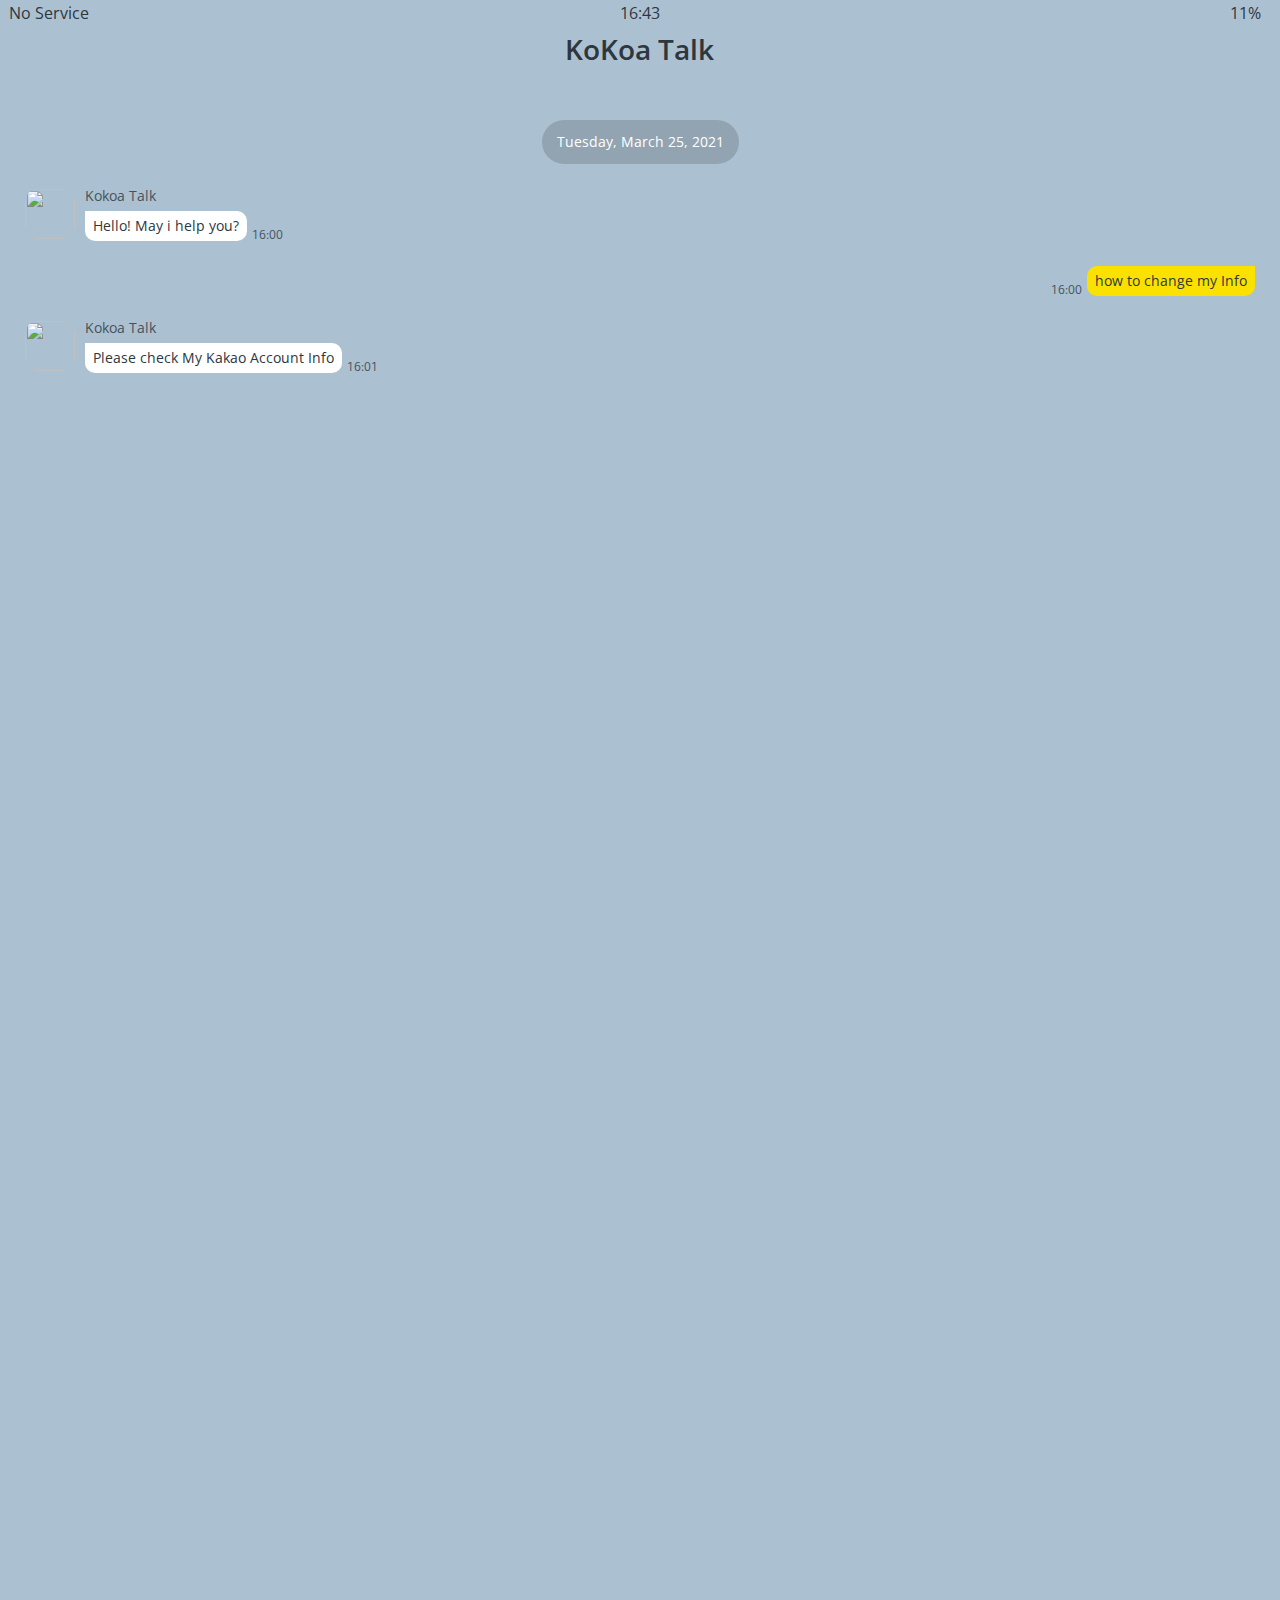
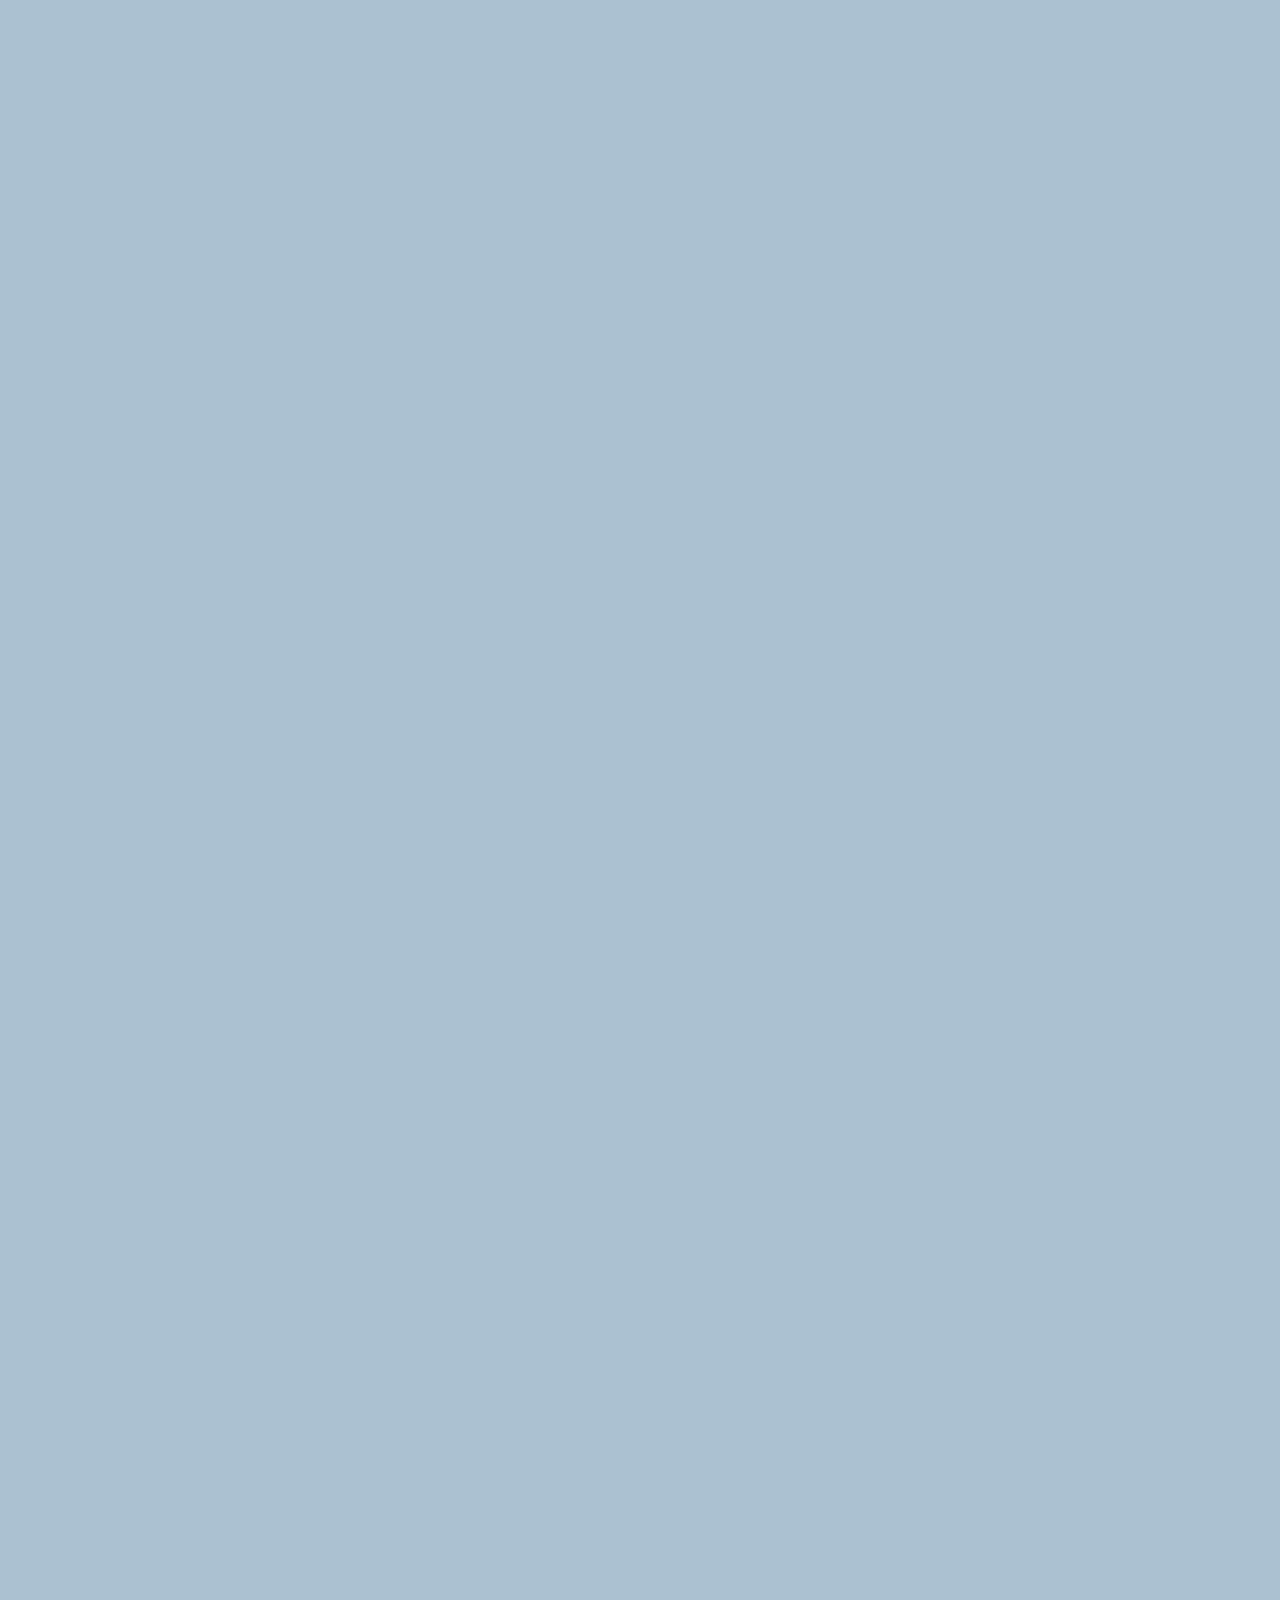
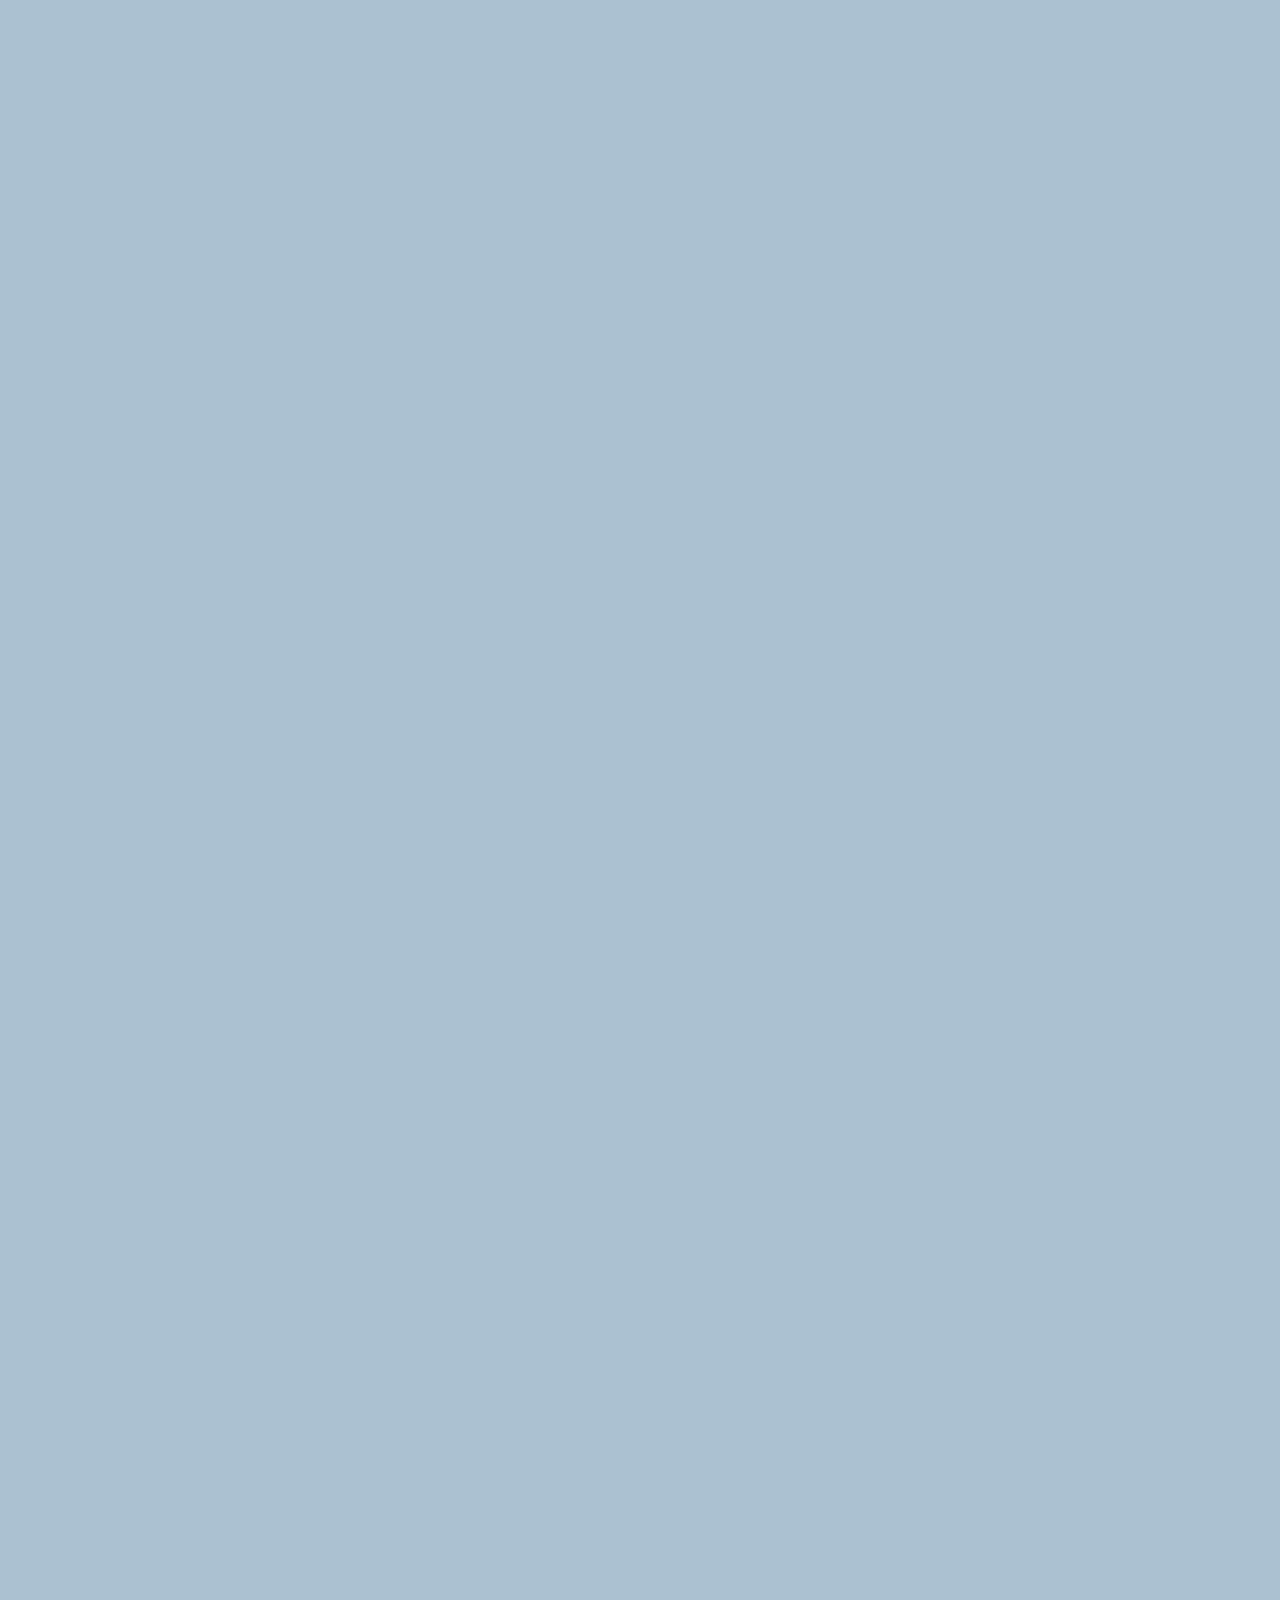
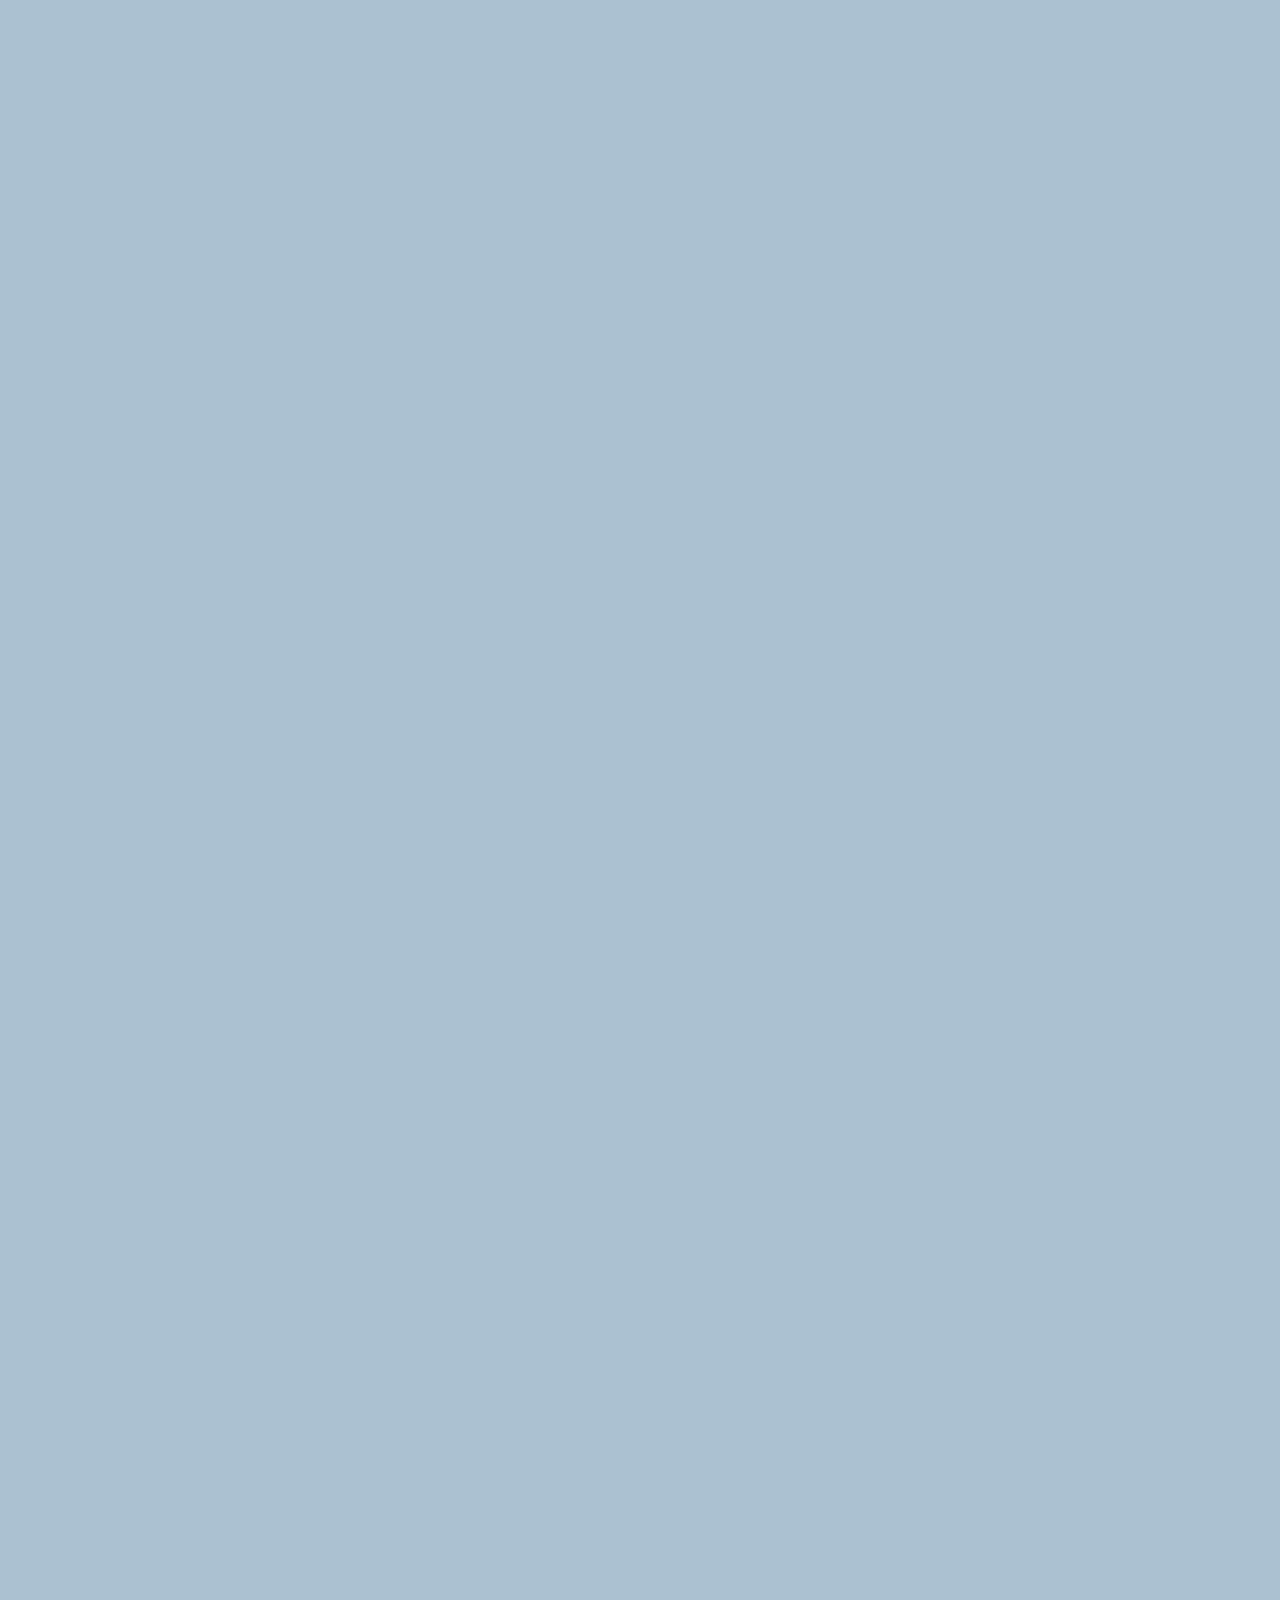
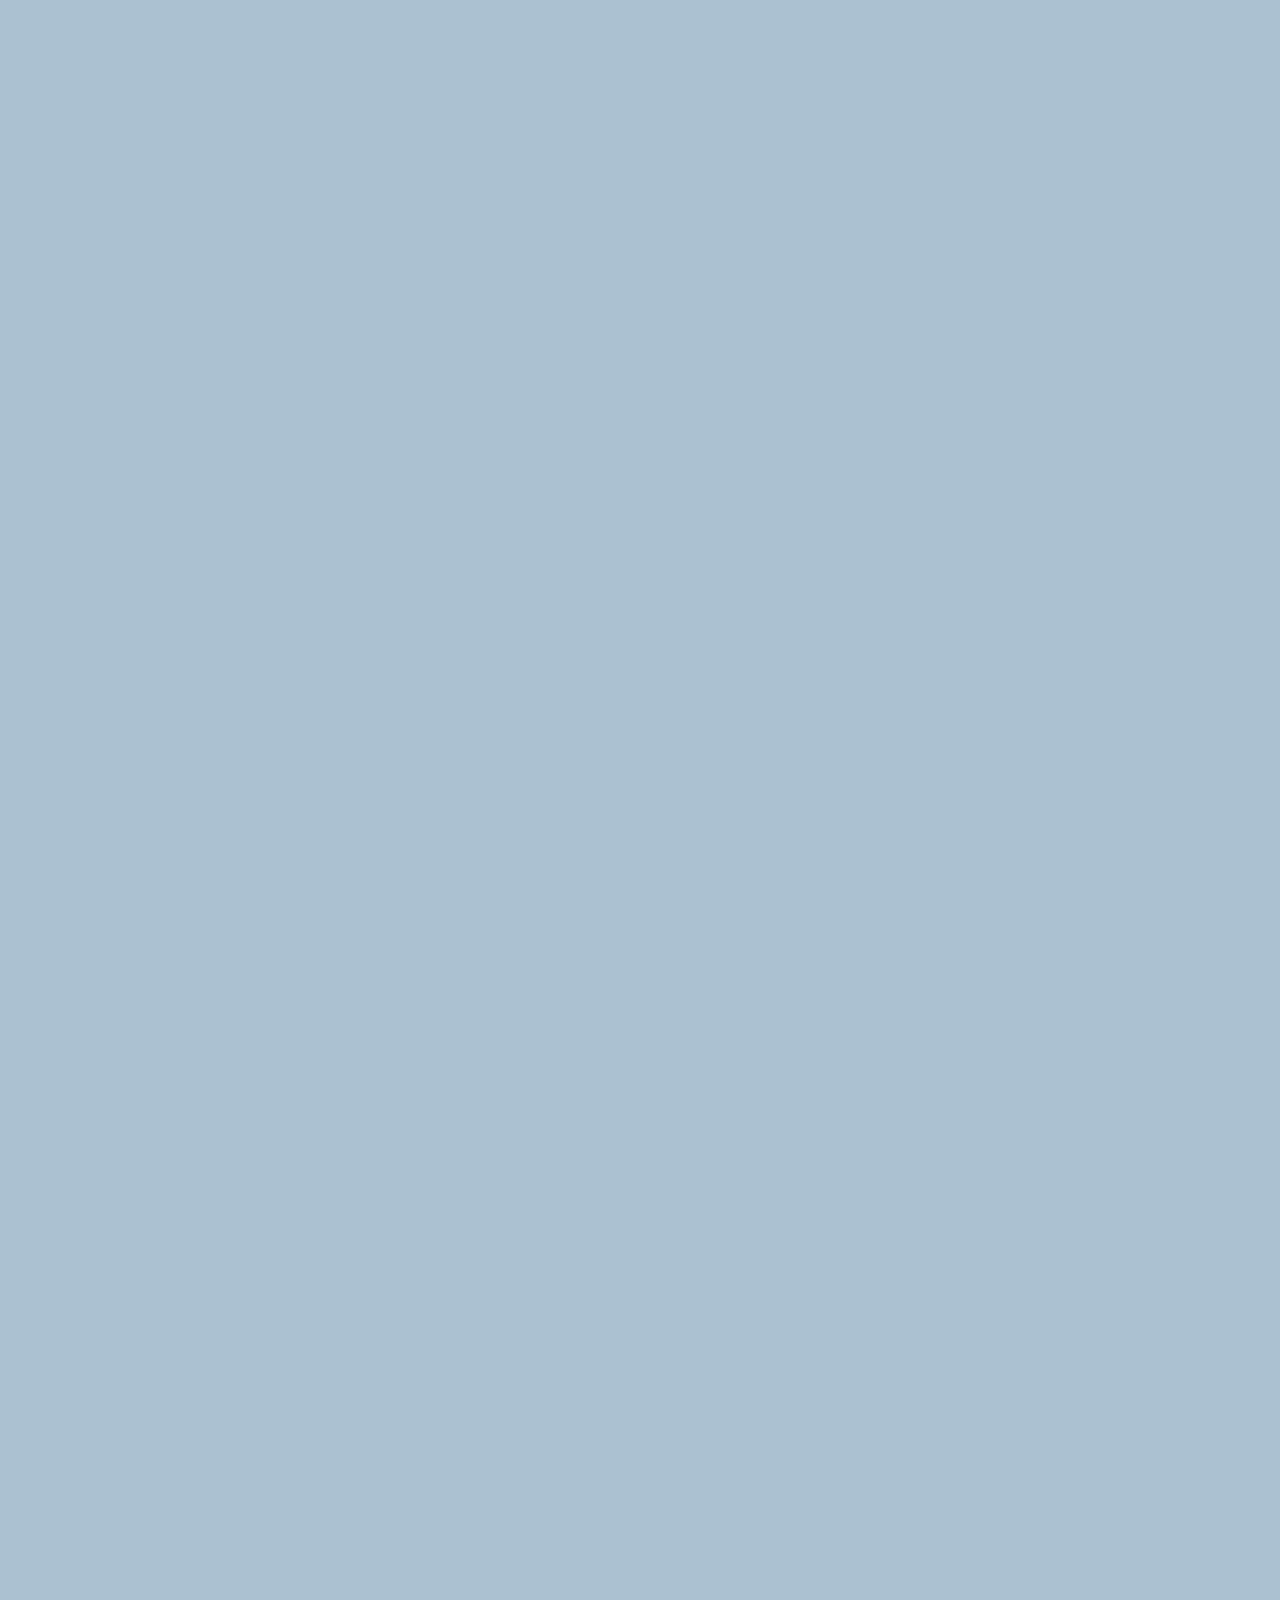
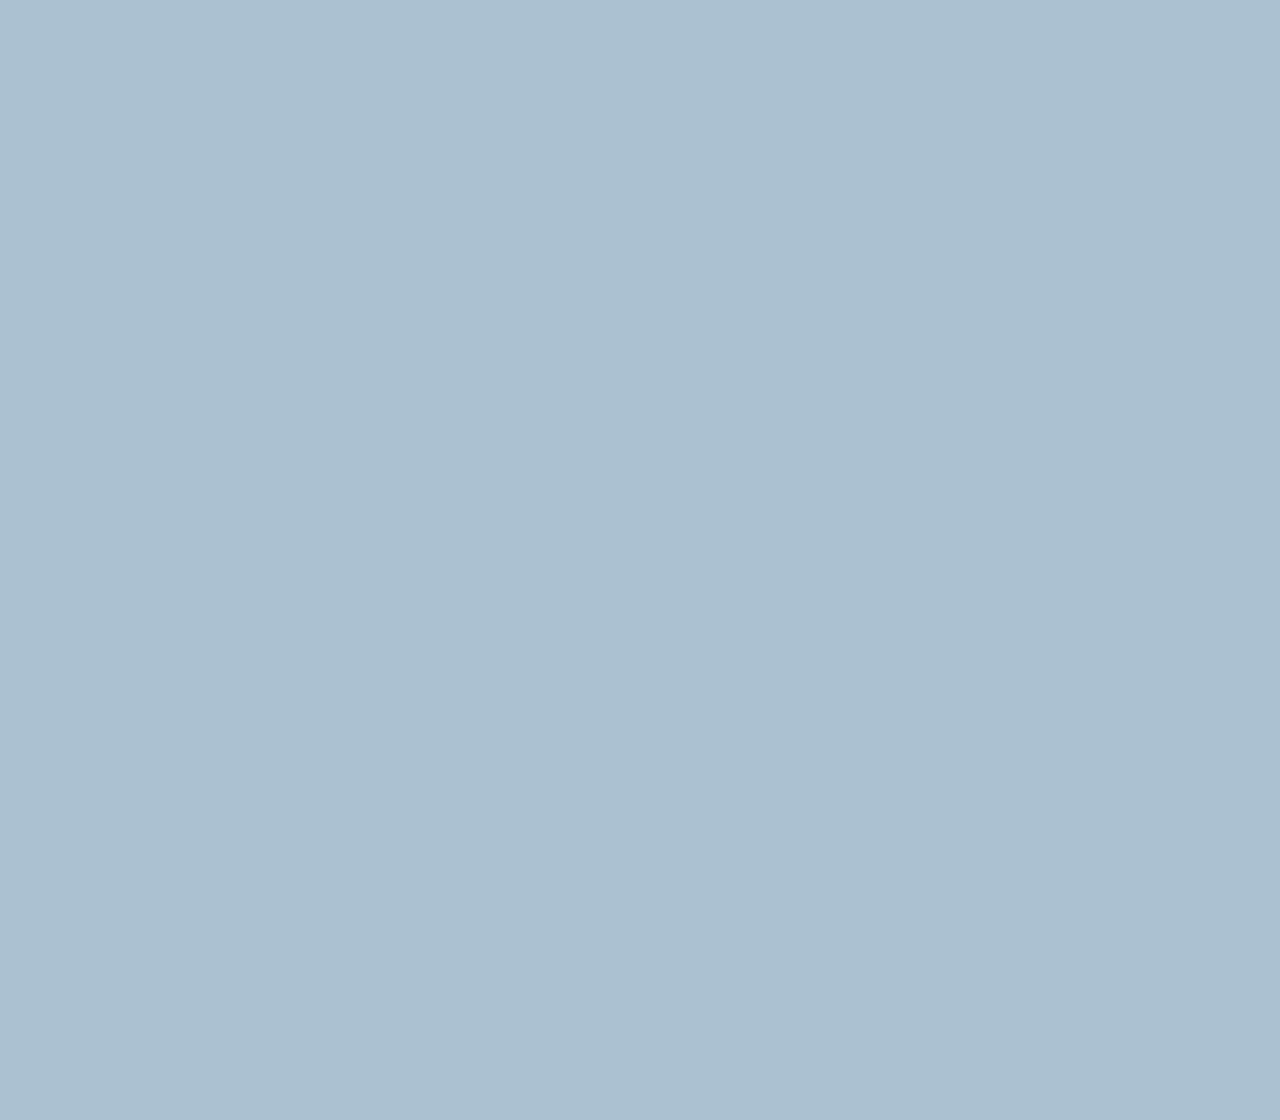
==== chat.html @ 59ad2cf9 "find,more,settings,chat add with CSS" ====
<!DOCTYPE html>
<html lang="en">
  <head>
    <meta charset="UTF-8" />
    <meta name="viewport" content="width=device-width, initial-scale=1.0" />
    <title>Chat- KoKoa Clone</title>
    <link rel="stylesheet" href="css/style.css" />
  </head>
  <body id="chat-screen">
    <div class="status-bar">
      <div class="status-bar__column">
        <span>No Service</span>
        <i class="fas fa-wifi"></i>
      </div>
      <div class="status-bar__column">
        <span>16:43</span>
      </div>
      <div class="status-bar__column">
        <span>11%</span>
        <i class="fas fa-battery-quarter"></i>
      </div>
    </div>

    <header class="alt-header">
      <div class="alt-header__column">
        <a href="chats.html"> <i class="fas fa-angle-left fa-2x"></i></a>
      </div>
      <div class="alt-header__column">
        <h1 class="alt-header__title">KoKoa Talk</h1>
      </div>
      <div class="alt-header__column">
        <span><i class="fas fa-search fa-lg"></i></span>
        <span><i class="fas fa-bars"></i></span>
      </div>
    </header>

    <main class="main-screen main-chat">
      <div class="chat__timestamp">Tuesday, March 25, 2021</div>
      <div class="message-row">
        <img
          src="https://t1.daumcdn.net/cfile/tistory/2368144B56FFF8620A"
          alt=""
        />
        <div class="message-row__content">
          <span class="message__author">Kokoa Talk</span>
          <div class="message__info">
            <span class="message__bubble">Hello! May i help you?</span>
            <span class="message__time">16:00</span>
          </div>
        </div>
      </div>
      <div class="message-row message-row--own">
        <div class="message-row__content">
          <div class="message__info">
            <span class="message__bubble">how to change my Info</span>
            <span class="message__time">16:00</span>
          </div>
        </div>
      </div>
      <div class="message-row">
        <img
          src="https://t1.daumcdn.net/cfile/tistory/2368144B56FFF8620A"
          alt=""
        />
        <div class="message-row__content">
          <span class="message__author">Kokoa Talk</span>
          <div class="message__info">
            <span class="message__bubble"
              >Please check My Kakao Account Info</span
            >
            <span class="message__time">16:01</span>
          </div>
        </div>
      </div>
    </main>

    <script
      src="https://kit.fontawesome.com/edfa1ccb41.js"
      crossorigin="anonymous"
    ></script>
  </body>
</html>
---- css/style.css ----
@import url("https://fonts.googleapis.com/css2?family=Open+Sans:wght@400;600&display=swap");
@import "reset.css";
@import "variables.css";
/* Components*/
@import "components/status-bar.css";
@import "components/nav-bar.css";
@import "components/screen-header.css";
@import "components/alt-screen-header.css";
@import "components/user-component.css";
@import "components/badge.css";
@import "components/icon-row.css";
/* Screens */
@import "screens/login.css";
@import "screens/friends.css";
@import "screens/find.css";
@import "screens/more.css";
@import "screens/settings.css";
@import "screens/chat.css";

body {
  color: #2e363e;
  font-family: "Open Sans", sans-serif;
}

.welcome-header {
  margin: 90px 0px;
  text-align: center;
  display: flex;
  flex-direction: column;
  align-items: center;
}
.welcome-header__title {
  margin-bottom: 20px;
  font-size: 25px;
}
.welcome-header__text {
  width: 60%;
  opacity: 0.7;
}

.main-screen {
  padding: 0px var(--horizontal-space);
}
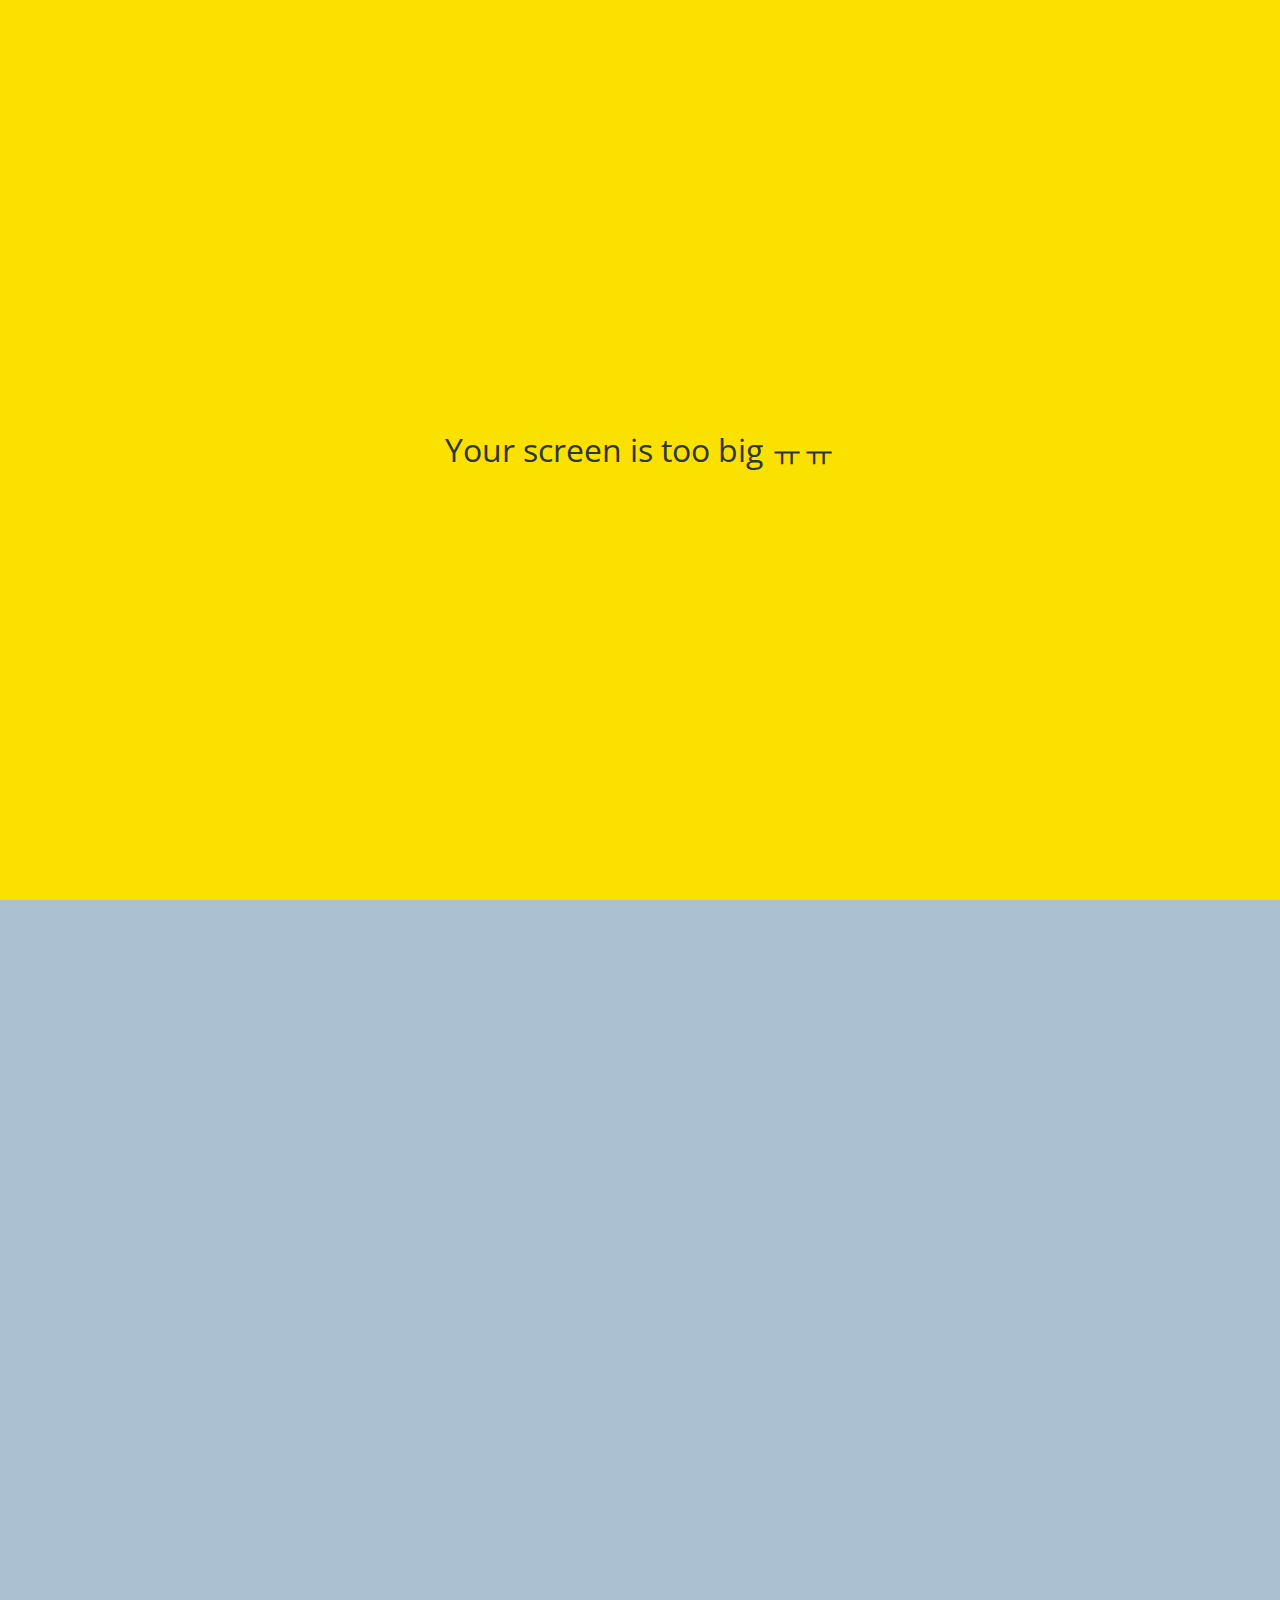
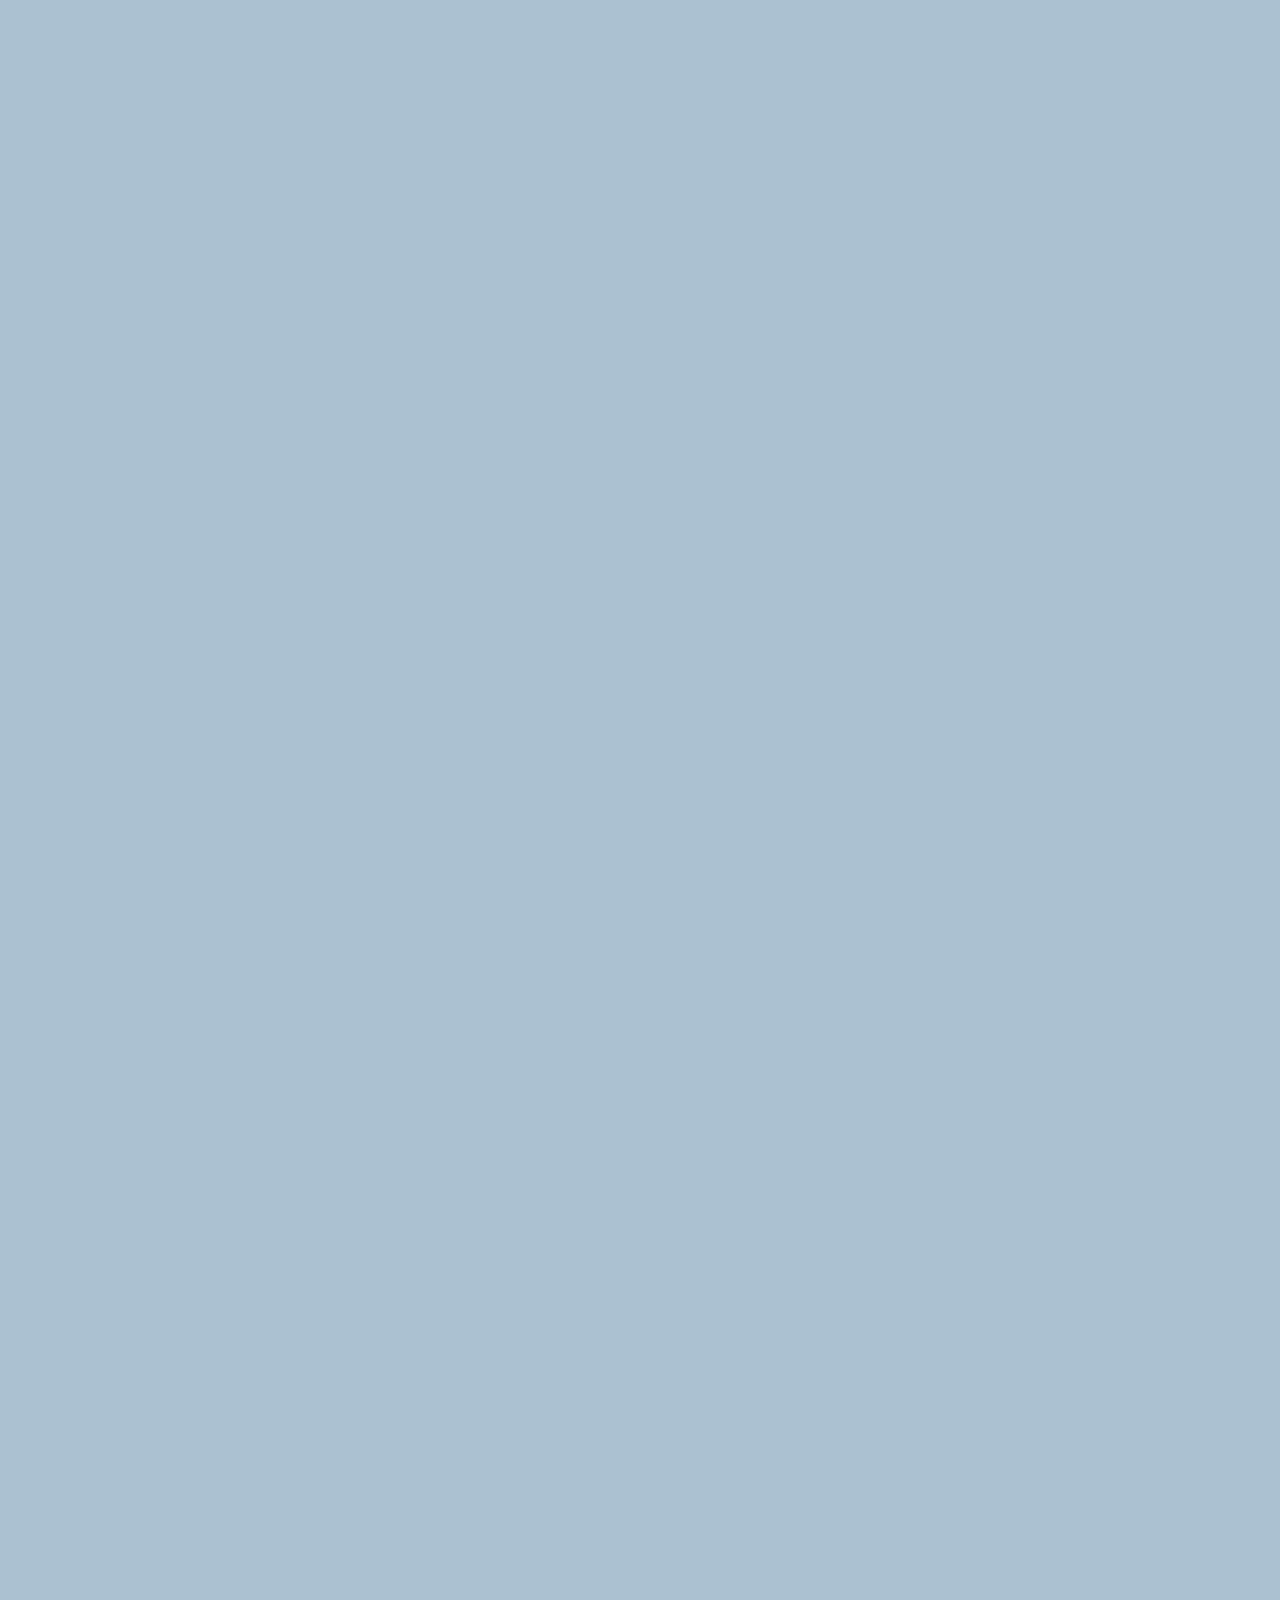
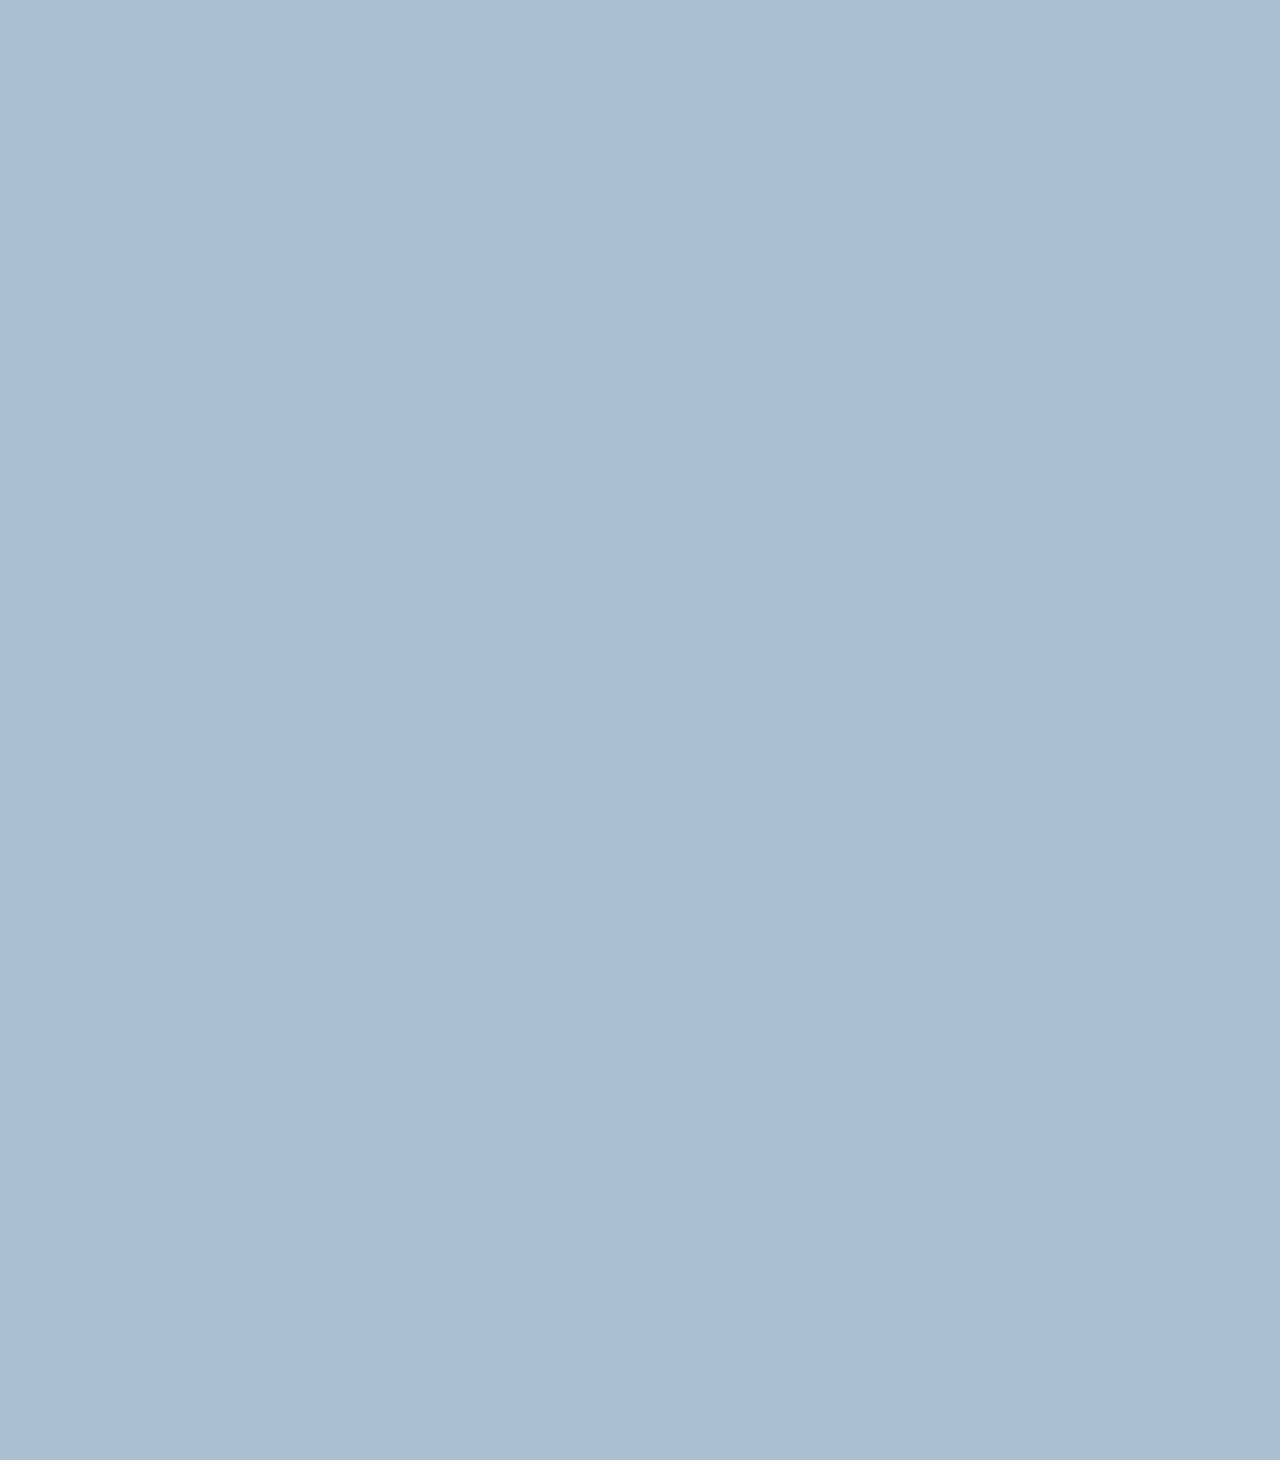
==== commit 7317f7c4: "CSS transition/animation/media add" ====
--- a/chat.html
+++ b/chat.html
@@ -73,7 +73,21 @@
         </div>
       </div>
     </main>
-
+    <form class="reply">
+      <div class="reply__column">
+        <i class="far fa-plus-square fa-lg"></i>
+      </div>
+      <div class="reply__column">
+        <input type="text" placeholder="Write a message..." />
+        <i class="far fa-smile-wink fa-lg"></i>
+        <button>
+          <i class="fas fa-arrow-up"></i>
+        </button>
+      </div>
+    </form>
+    <div id="no-mobile">
+      <span>Your screen is too big ㅠㅠ</span>
+    </div>
     <script
       src="https://kit.fontawesome.com/edfa1ccb41.js"
       crossorigin="anonymous"
--- a/css/style.css
+++ b/css/style.css
@@ -9,6 +9,7 @@
 @import "components/user-component.css";
 @import "components/badge.css";
 @import "components/icon-row.css";
+@import "components/no-mobile.css";
 /* Screens */
 @import "screens/login.css";
 @import "screens/friends.css";
